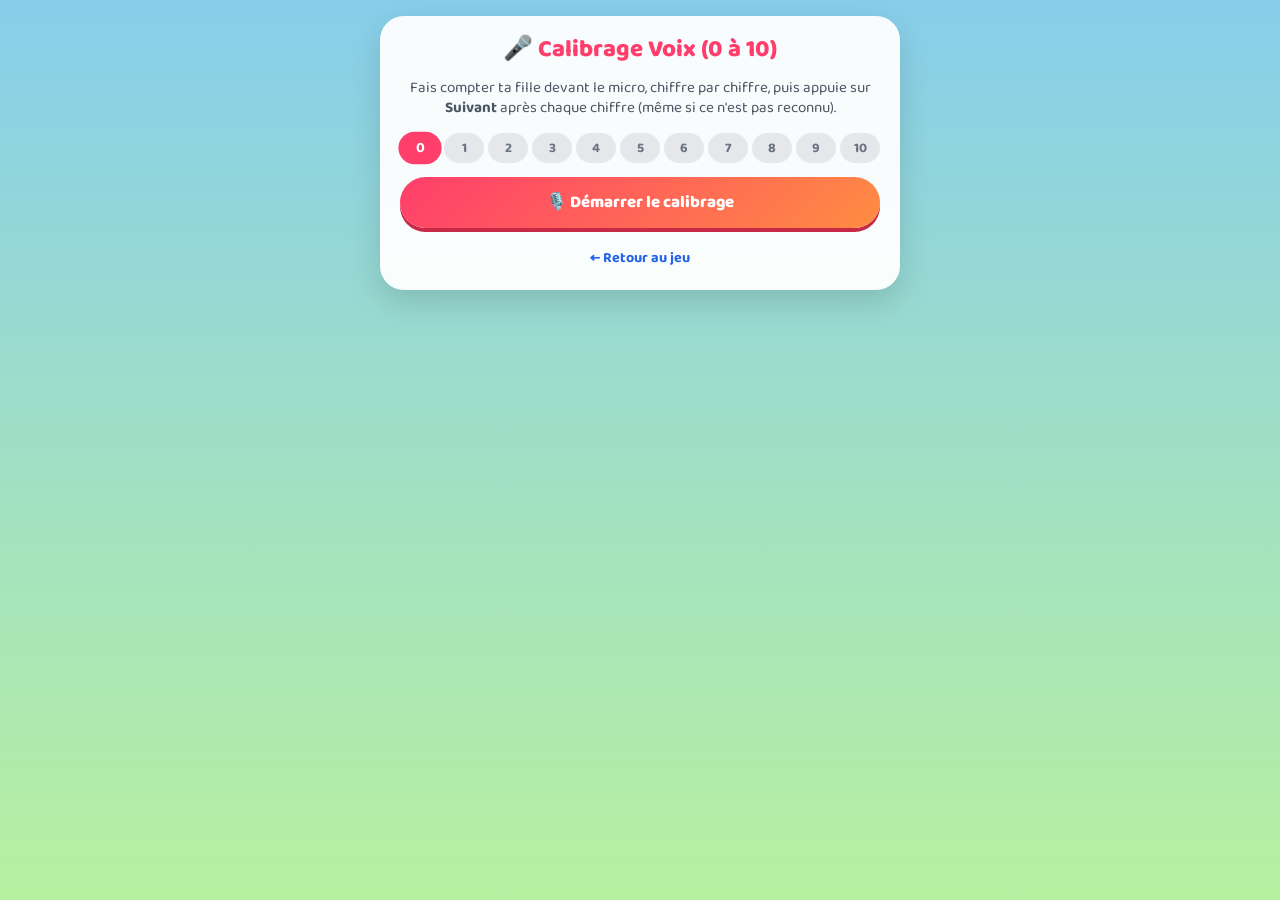
==== calibrage.html @ c8af0596 "feat(voice): add child voice calibration page" ====
<!DOCTYPE html>
<html lang="fr">
<head>
  <meta charset="UTF-8" />
  <meta name="viewport" content="width=device-width, initial-scale=1.0, viewport-fit=cover" />
  <title>Calibrage Voix — La Course des Monstres</title>
  <link rel="preconnect" href="https://fonts.googleapis.com" />
  <link rel="preconnect" href="https://fonts.gstatic.com" crossorigin />
  <link href="https://fonts.googleapis.com/css2?family=Baloo+2:wght@400;600;800&display=swap" rel="stylesheet" />
  <style>
    * { box-sizing: border-box; margin: 0; padding: 0; }
    body {
      font-family: 'Baloo 2', system-ui, sans-serif;
      background: linear-gradient(180deg, #87CEEB 0%, #B8F0A0 100%);
      min-height: 100vh;
      padding: 16px;
      color: #1F2937;
      display: flex;
      flex-direction: column;
      align-items: center;
    }
    .card {
      width: 100%;
      max-width: 520px;
      background: rgba(255, 255, 255, 0.94);
      border-radius: 24px;
      padding: 20px;
      box-shadow: 0 12px 32px rgba(0, 0, 0, 0.14);
      display: flex;
      flex-direction: column;
      gap: 14px;
    }
    h1 {
      font-size: 1.5rem;
      font-weight: 800;
      text-align: center;
      color: #FF3E6C;
      line-height: 1.15;
    }
    .subtitle {
      font-size: 0.95rem;
      text-align: center;
      color: #4B5563;
      line-height: 1.35;
    }
    .progress-row {
      display: flex;
      justify-content: space-between;
      gap: 4px;
    }
    .step-pill {
      flex: 1;
      text-align: center;
      padding: 4px 0;
      border-radius: 999px;
      font-size: 0.85rem;
      font-weight: 700;
      background: #E5E7EB;
      color: #6B7280;
      cursor: pointer;
    }
    .step-pill.done { background: #34D399; color: #fff; }
    .step-pill.active { background: #FF3E6C; color: #fff; transform: scale(1.08); }

    .target-box {
      background: linear-gradient(135deg, #FF3E6C, #FF8C42);
      color: #fff;
      border-radius: 20px;
      padding: 18px;
      text-align: center;
      box-shadow: 0 6px 0 #C62A47;
    }
    .target-label { font-size: 1rem; opacity: 0.92; }
    .target-number { font-size: 4.5rem; font-weight: 800; line-height: 1; }

    .status-bar {
      display: flex;
      align-items: center;
      justify-content: center;
      gap: 8px;
      font-weight: 700;
      font-size: 0.95rem;
      padding: 8px 12px;
      border-radius: 12px;
      background: #F3F4F6;
      color: #374151;
    }
    .status-bar.listening { background: #D1FAE5; color: #065F46; }
    .status-bar.error { background: #FEE2E2; color: #991B1B; }
    .dot {
      width: 10px; height: 10px;
      border-radius: 50%;
      background: #9CA3AF;
    }
    .status-bar.listening .dot {
      background: #10B981;
      animation: pulse 1s infinite;
    }
    @keyframes pulse {
      0%, 100% { transform: scale(1); opacity: 1; }
      50% { transform: scale(1.4); opacity: 0.5; }
    }

    .heard-box {
      background: #F9FAFB;
      border: 2px dashed #D1D5DB;
      border-radius: 16px;
      padding: 12px;
      min-height: 88px;
      max-height: 160px;
      overflow-y: auto;
      font-size: 0.9rem;
    }
    .heard-empty { color: #9CA3AF; text-align: center; padding-top: 16px; }
    .heard-item {
      padding: 4px 8px;
      margin-bottom: 4px;
      border-radius: 8px;
      background: #fff;
      border: 1px solid #E5E7EB;
      word-break: break-word;
    }
    .heard-item.final { border-color: #60A5FA; background: #EFF6FF; }

    .btn-row {
      display: flex;
      gap: 10px;
    }
    button {
      font-family: inherit;
      font-size: 1.05rem;
      font-weight: 800;
      border: none;
      border-radius: 999px;
      padding: 12px 18px;
      cursor: pointer;
      touch-action: manipulation;
      transition: transform 0.1s;
    }
    button:active { transform: translateY(2px); }
    .btn-primary {
      background: linear-gradient(135deg, #FF3E6C, #FF8C42);
      color: #fff;
      box-shadow: 0 4px 0 #C62A47;
      width: 100%;
    }
    .btn-next {
      flex: 2;
      background: linear-gradient(135deg, #10B981, #059669);
      color: #fff;
      box-shadow: 0 4px 0 #047857;
    }
    .btn-secondary {
      flex: 1;
      background: #E5E7EB;
      color: #374151;
      box-shadow: 0 4px 0 #9CA3AF;
    }
    .btn-copy {
      background: linear-gradient(135deg, #8B5CF6, #6D28D9);
      color: #fff;
      box-shadow: 0 4px 0 #5B21B6;
      width: 100%;
    }

    textarea {
      width: 100%;
      height: 150px;
      border-radius: 12px;
      border: 2px solid #D1D5DB;
      padding: 10px;
      font-family: monospace;
      font-size: 0.8rem;
      background: #F9FAFB;
      color: #111827;
    }
    .hidden { display: none !important; }
    .back-link {
      text-align: center;
      margin-top: 4px;
      font-size: 0.9rem;
    }
    .back-link a { color: #2563EB; font-weight: 700; text-decoration: none; }
  </style>
</head>
<body>
  <div class="card">
    <h1>🎤 Calibrage Voix (0 à 10)</h1>
    <p class="subtitle">
      Fais compter ta fille devant le micro, chiffre par chiffre, puis appuie sur <strong>Suivant</strong> après chaque chiffre (même si ce n'est pas reconnu).
    </p>

    <div id="progress-row" class="progress-row"></div>

    <div id="setup-zone">
      <button id="btn-start" class="btn-primary">🎙️ Démarrer le calibrage</button>
    </div>

    <div id="capture-zone" class="hidden">
      <div class="target-box">
        <div class="target-label">Dis ce chiffre :</div>
        <div id="target-number" class="target-number">0</div>
      </div>

      <div id="status-bar" class="status-bar">
        <span class="dot"></span>
        <span id="status-text">En attente du micro…</span>
      </div>

      <div id="heard-box" class="heard-box">
        <div class="heard-empty">Ce que le téléphone entend apparaîtra ici…</div>
      </div>

      <div class="btn-row">
        <button id="btn-prev" class="btn-secondary">← Préc.</button>
        <button id="btn-next" class="btn-next">Chiffre suivant →</button>
      </div>
    </div>

    <div id="report-zone" class="hidden">
      <p class="subtitle"><strong>✅ Calibrage terminé !</strong> Copie ce rapport et colle-le dans la conversation :</p>
      <textarea id="report-output" readonly></textarea>
      <button id="btn-copy" class="btn-copy" style="margin-top:10px;">📋 Copier le rapport</button>
      <button id="btn-restart" class="btn-secondary" style="width:100%;margin-top:10px;">🔄 Recommencer</button>
    </div>

    <div class="back-link">
      <a href="index.html">← Retour au jeu</a>
    </div>
  </div>

  <script>
    const MAX_NUM = 10;
    let currentNum = 0;
    let recognition = null;
    let isRunning = false;
    const captures = {}; // { "0": [ { isFinal, alts: [{t, c}] } ] }

    for (let i = 0; i <= MAX_NUM; i++) captures[i] = [];

    const $ = id => document.getElementById(id);

    function renderPills() {
      const row = $('progress-row');
      row.innerHTML = '';
      for (let i = 0; i <= MAX_NUM; i++) {
        const pill = document.createElement('div');
        pill.className = 'step-pill' + (i === currentNum ? ' active' : (captures[i].length > 0 ? ' done' : ''));
        pill.textContent = i;
        pill.onclick = () => {
          if (!isRunning) return;
          currentNum = i;
          updateUI();
        };
        row.appendChild(pill);
      }
    }

    function updateUI() {
      $('target-number').textContent = currentNum;
      $('btn-prev').disabled = currentNum === 0;
      $('btn-next').textContent = currentNum === MAX_NUM ? 'Terminer ✓' : 'Chiffre suivant →';
      renderPills();
      renderHeard();
    }

    function renderHeard() {
      const box = $('heard-box');
      const list = captures[currentNum];
      if (!list || list.length === 0) {
        box.innerHTML = '<div class="heard-empty">Parle… ce que le micro entend s\'affiche ici.</div>';
        return;
      }
      box.innerHTML = list.map(entry => {
        const altsText = entry.alts.map(a => `"${a.t}" (${a.c})`).join(' | ');
        return `<div class="heard-item ${entry.isFinal ? 'final' : ''}"><strong>${entry.isFinal ? 'FINAL' : 'en cours'}:</strong> ${altsText}</div>`;
      }).join('');
      box.scrollTop = box.scrollHeight;
    }

    function setStatus(mode, text) {
      const bar = $('status-bar');
      bar.className = 'status-bar ' + mode;
      $('status-text').textContent = text;
    }

    function initSpeech() {
      const SR = window.SpeechRecognition || window.webkitSpeechRecognition;
      if (!SR) {
        setStatus('error', 'Reconnaissance vocale non supportée sur ce navigateur.');
        return false;
      }
      recognition = new SR();
      recognition.lang = 'fr-FR';
      recognition.continuous = true;
      recognition.interimResults = true;
      recognition.maxAlternatives = 5;

      recognition.onstart = () => setStatus('listening', 'Micro actif — écoute en cours…');

      recognition.onend = () => {
        if (isRunning) {
          setStatus('', 'Reconnexion micro…');
          setTimeout(() => {
            if (isRunning) {
              try { recognition.start(); } catch (e) {}
            }
          }, 250);
        }
      };

      recognition.onerror = (e) => {
        if (e.error === 'not-allowed' || e.error === 'service-not-allowed') {
          isRunning = false;
          setStatus('error', 'Permission micro refusée.');
        } else {
          setStatus('', `Pause micro (${e.error}), relance…`);
        }
      };

      recognition.onresult = (event) => {
        for (let i = event.resultIndex; i < event.results.length; i++) {
          const res = event.results[i];
          const alts = [];
          for (let j = 0; j < res.length; j++) {
            const t = res[j].transcript.trim();
            if (t) alts.push({ t, c: Number((res[j].confidence || 0).toFixed(2)) });
          }
          if (alts.length > 0) {
            captures[currentNum].push({ isFinal: res.isFinal, alts });
            renderHeard();
          }
        }
      };

      return true;
    }

    function buildReport() {
      const summary = {
        userAgent: navigator.userAgent,
        date: new Date().toISOString(),
        captures: {}
      };
      for (let i = 0; i <= MAX_NUM; i++) {
        summary.captures[i] = captures[i].map(e => ({
          f: e.isFinal ? 1 : 0,
          a: e.alts.map(x => `${x.t}[${x.c}]`)
        }));
      }
      return JSON.stringify(summary, null, 2);
    }

    $('btn-start').onclick = () => {
      if (!initSpeech()) return;
      isRunning = true;
      $('setup-zone').classList.add('hidden');
      $('capture-zone').classList.remove('hidden');
      updateUI();
      try { recognition.start(); } catch (e) {}
    };

    $('btn-prev').onclick = () => {
      if (currentNum > 0) {
        currentNum--;
        updateUI();
      }
    };

    $('btn-next').onclick = () => {
      if (currentNum < MAX_NUM) {
        currentNum++;
        updateUI();
      } else {
        isRunning = false;
        try { recognition.stop(); } catch (e) {}
        $('capture-zone').classList.add('hidden');
        $('report-zone').classList.remove('hidden');
        $('report-output').value = buildReport();
      }
    };

    $('btn-copy').onclick = async () => {
      const text = $('report-output').value;
      try {
        await navigator.clipboard.writeText(text);
        $('btn-copy').textContent = '✅ Copié !';
      } catch (e) {
        $('report-output').select();
        document.execCommand('copy');
        $('btn-copy').textContent = '✅ Copié !';
      }
      setTimeout(() => { $('btn-copy').textContent = '📋 Copier le rapport'; }, 2000);
    };

    $('btn-restart').onclick = () => {
      for (let i = 0; i <= MAX_NUM; i++) captures[i] = [];
      currentNum = 0;
      $('report-zone').classList.add('hidden');
      $('setup-zone').classList.remove('hidden');
      renderPills();
    };

    renderPills();
  </script>
</body>
</html>
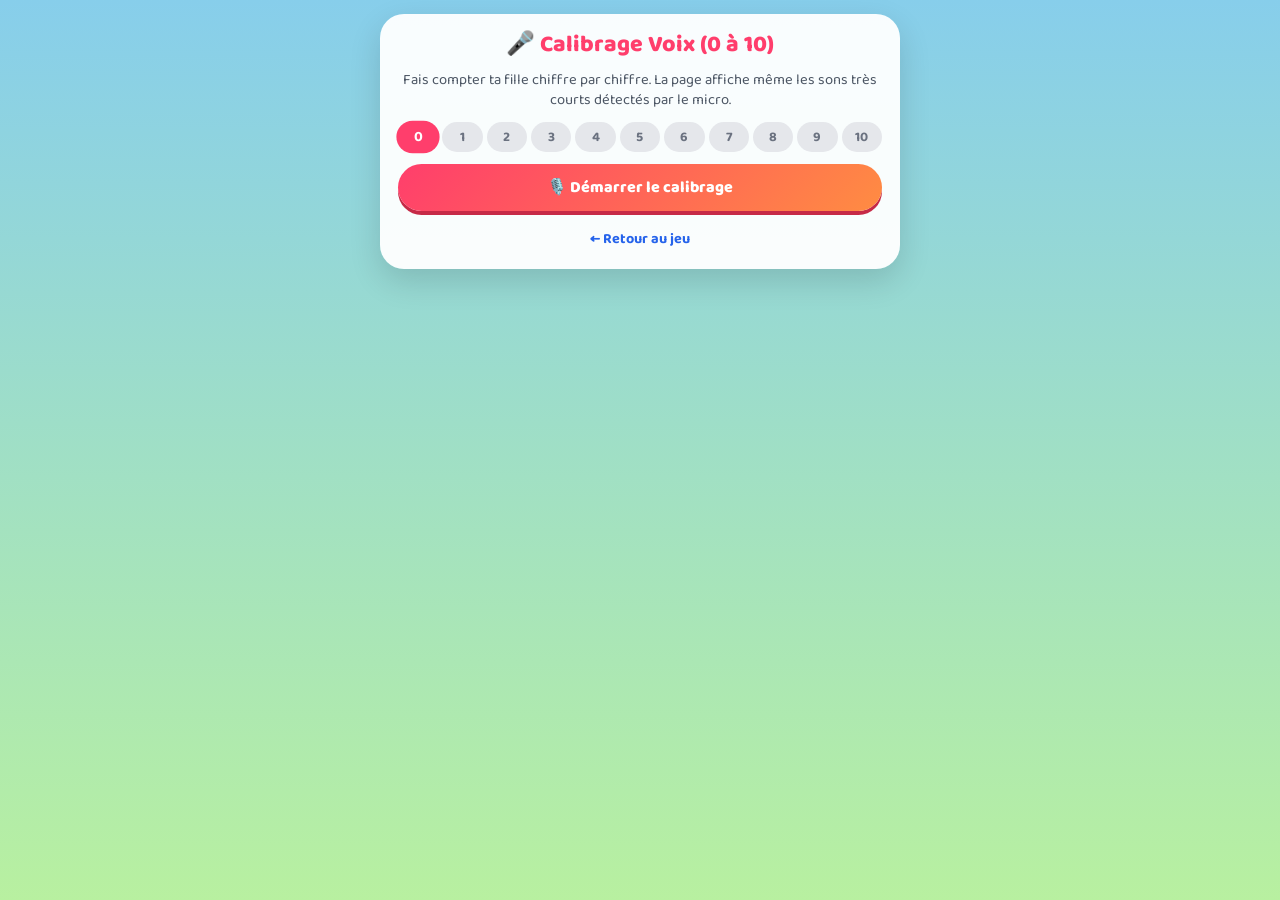
==== commit 41a7e547: "fix(voice): use single-word mode and voice activity logs in calibration" ====
--- a/calibrage.html
+++ b/calibrage.html
@@ -13,7 +13,7 @@
       font-family: 'Baloo 2', system-ui, sans-serif;
       background: linear-gradient(180deg, #87CEEB 0%, #B8F0A0 100%);
       min-height: 100vh;
-      padding: 16px;
+      padding: 14px;
       color: #1F2937;
       display: flex;
       flex-direction: column;
@@ -22,23 +22,23 @@
     .card {
       width: 100%;
       max-width: 520px;
-      background: rgba(255, 255, 255, 0.94);
+      background: rgba(255, 255, 255, 0.95);
       border-radius: 24px;
-      padding: 20px;
+      padding: 18px;
       box-shadow: 0 12px 32px rgba(0, 0, 0, 0.14);
       display: flex;
       flex-direction: column;
-      gap: 14px;
+      gap: 12px;
     }
     h1 {
-      font-size: 1.5rem;
+      font-size: 1.45rem;
       font-weight: 800;
       text-align: center;
       color: #FF3E6C;
       line-height: 1.15;
     }
     .subtitle {
-      font-size: 0.95rem;
+      font-size: 0.92rem;
       text-align: center;
       color: #4B5563;
       line-height: 1.35;
@@ -66,12 +66,12 @@
       background: linear-gradient(135deg, #FF3E6C, #FF8C42);
       color: #fff;
       border-radius: 20px;
-      padding: 18px;
+      padding: 14px;
       text-align: center;
       box-shadow: 0 6px 0 #C62A47;
     }
-    .target-label { font-size: 1rem; opacity: 0.92; }
-    .target-number { font-size: 4.5rem; font-weight: 800; line-height: 1; }
+    .target-label { font-size: 0.95rem; opacity: 0.92; }
+    .target-number { font-size: 4.2rem; font-weight: 800; line-height: 1; }
 
     .status-bar {
       display: flex;
@@ -79,13 +79,14 @@
       justify-content: center;
       gap: 8px;
       font-weight: 700;
-      font-size: 0.95rem;
+      font-size: 0.92rem;
       padding: 8px 12px;
       border-radius: 12px;
       background: #F3F4F6;
       color: #374151;
     }
     .status-bar.listening { background: #D1FAE5; color: #065F46; }
+    .status-bar.speaking { background: #FEF3C7; color: #92400E; }
     .status-bar.error { background: #FEE2E2; color: #991B1B; }
     .dot {
       width: 10px; height: 10px;
@@ -96,43 +97,48 @@
       background: #10B981;
       animation: pulse 1s infinite;
     }
+    .status-bar.speaking .dot {
+      background: #F59E0B;
+      animation: pulse 0.4s infinite;
+    }
     @keyframes pulse {
       0%, 100% { transform: scale(1); opacity: 1; }
-      50% { transform: scale(1.4); opacity: 0.5; }
+      50% { transform: scale(1.45); opacity: 0.5; }
     }
 
     .heard-box {
       background: #F9FAFB;
       border: 2px dashed #D1D5DB;
       border-radius: 16px;
-      padding: 12px;
-      min-height: 88px;
-      max-height: 160px;
+      padding: 10px;
+      min-height: 110px;
+      max-height: 180px;
       overflow-y: auto;
-      font-size: 0.9rem;
-    }
-    .heard-empty { color: #9CA3AF; text-align: center; padding-top: 16px; }
+      font-size: 0.88rem;
+    }
+    .heard-empty { color: #9CA3AF; text-align: center; padding-top: 24px; }
     .heard-item {
-      padding: 4px 8px;
-      margin-bottom: 4px;
+      padding: 5px 8px;
+      margin-bottom: 5px;
       border-radius: 8px;
       background: #fff;
       border: 1px solid #E5E7EB;
       word-break: break-word;
     }
     .heard-item.final { border-color: #60A5FA; background: #EFF6FF; }
+    .heard-item.event { border-color: #FCD34D; background: #FFFBEB; color: #92400E; font-size: 0.82rem; }
 
     .btn-row {
       display: flex;
-      gap: 10px;
+      gap: 8px;
     }
     button {
       font-family: inherit;
-      font-size: 1.05rem;
+      font-size: 1rem;
       font-weight: 800;
       border: none;
       border-radius: 999px;
-      padding: 12px 18px;
+      padding: 11px 16px;
       cursor: pointer;
       touch-action: manipulation;
       transition: transform 0.1s;
@@ -187,7 +193,7 @@
   <div class="card">
     <h1>🎤 Calibrage Voix (0 à 10)</h1>
     <p class="subtitle">
-      Fais compter ta fille devant le micro, chiffre par chiffre, puis appuie sur <strong>Suivant</strong> après chaque chiffre (même si ce n'est pas reconnu).
+      Fais compter ta fille chiffre par chiffre. La page affiche même les sons très courts détectés par le micro.
     </p>
 
     <div id="progress-row" class="progress-row"></div>
@@ -213,7 +219,8 @@
 
       <div class="btn-row">
         <button id="btn-prev" class="btn-secondary">← Préc.</button>
-        <button id="btn-next" class="btn-next">Chiffre suivant →</button>
+        <button id="btn-relance" class="btn-secondary">🔄 Micro</button>
+        <button id="btn-next" class="btn-next">Suivant →</button>
       </div>
     </div>
 
@@ -234,7 +241,7 @@
     let currentNum = 0;
     let recognition = null;
     let isRunning = false;
-    const captures = {}; // { "0": [ { isFinal, alts: [{t, c}] } ] }
+    const captures = {};
 
     for (let i = 0; i <= MAX_NUM; i++) captures[i] = [];
 
@@ -259,7 +266,7 @@
     function updateUI() {
       $('target-number').textContent = currentNum;
       $('btn-prev').disabled = currentNum === 0;
-      $('btn-next').textContent = currentNum === MAX_NUM ? 'Terminer ✓' : 'Chiffre suivant →';
+      $('btn-next').textContent = currentNum === MAX_NUM ? 'Terminer ✓' : 'Suivant →';
       renderPills();
       renderHeard();
     }
@@ -268,12 +275,15 @@
       const box = $('heard-box');
       const list = captures[currentNum];
       if (!list || list.length === 0) {
-        box.innerHTML = '<div class="heard-empty">Parle… ce que le micro entend s\'affiche ici.</div>';
+        box.innerHTML = '<div class="heard-empty">Parle… tout son ou mot capté s\'affiche ici.</div>';
         return;
       }
       box.innerHTML = list.map(entry => {
-        const altsText = entry.alts.map(a => `"${a.t}" (${a.c})`).join(' | ');
-        return `<div class="heard-item ${entry.isFinal ? 'final' : ''}"><strong>${entry.isFinal ? 'FINAL' : 'en cours'}:</strong> ${altsText}</div>`;
+        if (entry.event) {
+          return `<div class="heard-item event">⚡ ${entry.event}</div>`;
+        }
+        const altsText = entry.alts.map(a => `"${a.t}"`).join(' | ');
+        return `<div class="heard-item ${entry.isFinal ? 'final' : ''}"><strong>${entry.isFinal ? 'FINAL' : 'partiel'}:</strong> ${altsText}</div>`;
       }).join('');
       box.scrollTop = box.scrollHeight;
     }
@@ -282,6 +292,11 @@
       const bar = $('status-bar');
       bar.className = 'status-bar ' + mode;
       $('status-text').textContent = text;
+    }
+
+    function logEvent(msg) {
+      captures[currentNum].push({ event: msg, t: Date.now() });
+      renderHeard();
     }
 
     function initSpeech() {
@@ -292,20 +307,30 @@
       }
       recognition = new SR();
       recognition.lang = 'fr-FR';
-      recognition.continuous = true;
+      // Mode mot-à-mot (continuous = false) avec relance immédiate :
+      // force le décodeur mobile à traiter les mots courts d'enfants sans attendre une phrase
+      recognition.continuous = false;
       recognition.interimResults = true;
       recognition.maxAlternatives = 5;
 
-      recognition.onstart = () => setStatus('listening', 'Micro actif — écoute en cours…');
+      recognition.onstart = () => setStatus('listening', 'Micro prêt — parle maintenant !');
+
+      recognition.onspeechstart = () => {
+        setStatus('speaking', '🎙️ Voix détectée…');
+        logEvent('Voix détectée par le micro');
+      };
+
+      recognition.onnomatch = () => {
+        logEvent('Son détecté mais non compris par Google (nomatch)');
+      };
 
       recognition.onend = () => {
         if (isRunning) {
-          setStatus('', 'Reconnexion micro…');
           setTimeout(() => {
             if (isRunning) {
               try { recognition.start(); } catch (e) {}
             }
-          }, 250);
+          }, 120);
         }
       };
 
@@ -313,8 +338,10 @@
         if (e.error === 'not-allowed' || e.error === 'service-not-allowed') {
           isRunning = false;
           setStatus('error', 'Permission micro refusée.');
+        } else if (e.error === 'no-speech') {
+          setStatus('listening', 'En écoute…');
         } else {
-          setStatus('', `Pause micro (${e.error}), relance…`);
+          logEvent(`Info micro : ${e.error}`);
         }
       };
 
@@ -343,10 +370,9 @@
         captures: {}
       };
       for (let i = 0; i <= MAX_NUM; i++) {
-        summary.captures[i] = captures[i].map(e => ({
-          f: e.isFinal ? 1 : 0,
-          a: e.alts.map(x => `${x.t}[${x.c}]`)
-        }));
+        summary.captures[i] = captures[i].map(e =>
+          e.event ? { ev: e.event } : { f: e.isFinal ? 1 : 0, a: e.alts.map(x => `${x.t}[${x.c}]`) }
+        );
       }
       return JSON.stringify(summary, null, 2);
     }
@@ -358,6 +384,13 @@
       $('capture-zone').classList.remove('hidden');
       updateUI();
       try { recognition.start(); } catch (e) {}
+    };
+
+    $('btn-relance').onclick = () => {
+      try { recognition.stop(); } catch (e) {}
+      setTimeout(() => {
+        try { recognition.start(); } catch (e) {}
+      }, 150);
     };
 
     $('btn-prev').onclick = () => {
